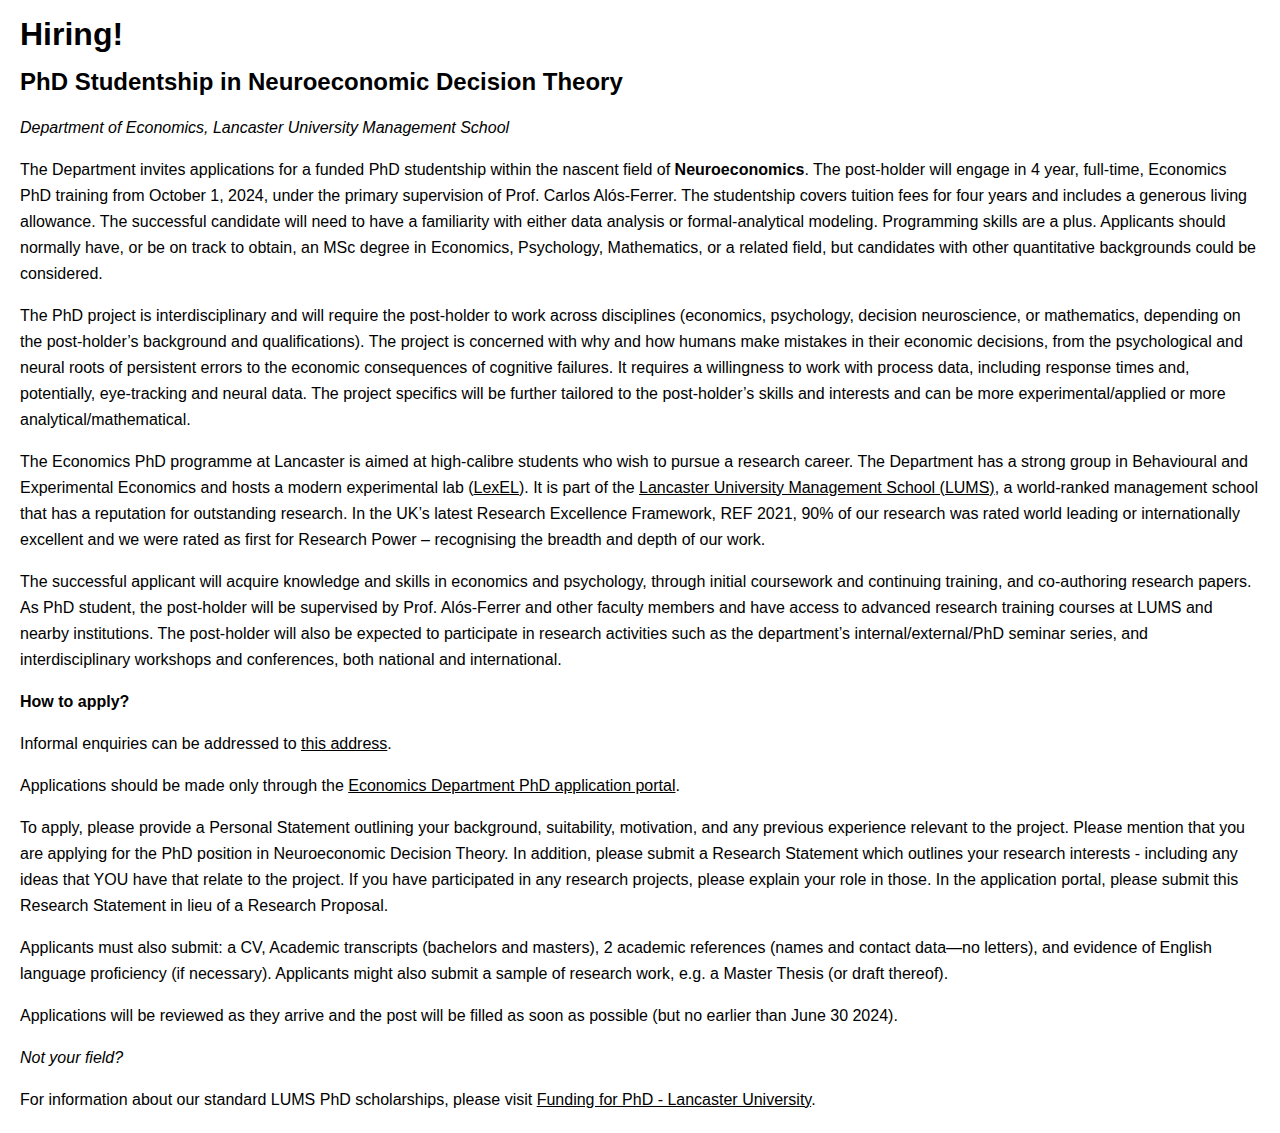
==== hiring.html @ cc89993a "Added hiring, fixed wrong entry in news and talks" ====
<!DOCTYPE html>
<html>
<head>
<link rel="stylesheet" href="blocks.css">
</head>
<body>

    
      <h1>Hiring!</h1>

<h2>PhD Studentship in Neuroeconomic Decision Theory</h2>
		    
<i>Department of Economics, Lancaster University Management School</i>


<p>The Department invites applications for a funded PhD studentship within the nascent field of <b>Neuroeconomics</b>. The post-holder will engage in 4 year, full-time, Economics PhD training from October 1, 2024, under the primary supervision of Prof. Carlos Al&oacute;s-Ferrer. The studentship covers tuition fees for four years and includes a generous living allowance. The successful candidate will need to have a familiarity with either data analysis or formal-analytical modeling. Programming skills are a plus. Applicants should normally have, or be on track to obtain, an MSc degree in Economics, Psychology, Mathematics, or a related field, but candidates with other quantitative backgrounds could be considered.</p>
<p>The PhD project is interdisciplinary and will require the post-holder to work across disciplines (economics, psychology, decision neuroscience, or mathematics, depending on the post-holder’s background and qualifications). The project is concerned with why and how humans make mistakes in their economic decisions, from the psychological and neural roots of persistent errors to the economic consequences of cognitive failures. It requires a willingness to work with process data, including response times and, potentially, eye-tracking and neural data. The project specifics will be further tailored to the post-holder’s skills and interests and can be more experimental/applied or more analytical/mathematical.</p>

<p>The Economics PhD programme at Lancaster is aimed at high-calibre students who wish to pursue a research career. The Department has a strong group in Behavioural and Experimental Economics and hosts a modern experimental lab (<a href="https://www.lancaster.ac.uk/lums/our-departments/economics/research/lexel/">LexEL</a>). It is part of the <a href="https://www.lancaster.ac.uk/lums/">Lancaster University Management School (LUMS)</a>,  a world-ranked management school that has a reputation for outstanding research. In the UK’s latest Research Excellence Framework, REF 2021, 90% of our research was rated world leading or internationally excellent and we were rated as first for Research Power – recognising the breadth and depth of our work.</p>
<p>The successful applicant will acquire knowledge and skills in economics and psychology, through initial coursework and continuing training, and co-authoring research papers. As PhD student, the post-holder will be supervised by Prof. Al&oacute;s-Ferrer and other faculty members and have access to advanced research training courses at LUMS and nearby institutions. The post-holder will also be expected to participate in research activities such as the department’s internal/external/PhD seminar series, and interdisciplinary workshops and conferences, both national and international.</p>


<p><b>How to apply?</b></p>
<p>Informal enquiries can be addressed to <a href="&#109;&#97;&#105;&#108;&#116;&#111;&#58;%63%2E%61%6C%6F%73%66%65%72%72%65%72%40%6C%61%6E%63%61%73%74%65%72%2E%61%63%2E%75%6B">this address</a></li>.</p> 
<p>Applications should be made only through the <a href="https://www.lancaster.ac.uk/study/postgraduate/postgraduate-courses/economics-phd/">Economics Department PhD application portal</a>.</p>   
<p>To apply, please provide a Personal Statement outlining your background, suitability, motivation, and any previous experience relevant to the project. Please mention that you are applying for the PhD position in Neuroeconomic Decision Theory. In addition, please submit a Research Statement which outlines your research interests - including any ideas that YOU have that relate to the project. If you have participated in any research projects, please explain your role in those. In the application portal, please submit this Research Statement in lieu of a Research Proposal.</p> 
<p>Applicants must also submit: a CV, Academic transcripts (bachelors and masters), 2 academic references (names and contact data—no letters), and evidence of English language proficiency (if necessary). Applicants might also submit a sample of research work, e.g. a Master Thesis (or draft thereof).</p>
<p>Applications will be reviewed as they arrive and the post will be filled as soon as possible (but no earlier than June 30 2024). 

<p><i>Not your field?</i></p> 
<p>For information about our standard LUMS PhD scholarships, please visit <a href="https://www.lancaster.ac.uk/lums/postgraduate/scholarships-and-funding/phd/#">Funding for PhD - Lancaster University</a>. 



</body>
</html>
---- blocks.css ----
body {
    font: 100% Verdana, Lucida Sans, sans-serif;
    margin: 20px;
    line-height: 26px;
}

td.quote {
	float: right;
	font-style: italic;
	font-size: 70%}

img.floating {
  float: left;
  padding: 10px;
}

.container {
    xmin-width: 900px;
}

.wrapper {
    position: relative;
    overflow: auto;
}

#top, #sidebar, #bottom, .menuitem {
    border-radius: 4px;
    margin: 4px;
}

#top {
    background-color: #008ECC; /* #228B22; Forest Green; alt: #04AA6D; */
    color: #ffffff;
    padding: 15px;
    border-radius: 25px;
}

#menubar {
    width: 200px;
    float: left
}

#main {
    padding: 10px;
    margin: 0 210px;
}

#sidebar {
    background-color: #DAA520; /* GoldenRod; Alt: #87cefa; LightSkyBlue ; alt: #32a4e7; */
    color: #ffffff;
    padding: 10px;
    width: 180px;
    bottom: 0;
    top: 0;
    right: 0;
    position: absolute;
    border-radius: 25px;
}

#bottom {
    border: 1px solid #d4d4d4;
    background-color: #f1f1f1;
    text-align: center;
    padding: 10px;
    font-size: 70%;
    line-height: 14px;
}

#top h1, #top p, #menulist {
    margin: 0;
    padding: 0;
}

.menuitem {
    background-color: #f1f1f1;
    border: 1px solid #d4d4d4;
    list-style-type: none;
    padding: 2px;
}

.menuitem a {
	text-decoration: none;}  

.menuitem:hover {
    background-color: #ffffff;
}

ul.paperlist {
  border-left: 5px solid red;
  background-color: #f1f1f1;
  list-style-type: square;
  padding: 10px 20px;
}

.paper {
    background-color: #f1f1f1;
    border: 1px solid #d4d4d4;
    list-style-type: square;
    padding: 2px;
    cursor: pointer;
}

.paper:hover {
    background-color: #ffffff;
}

.paper a {
	text-decoration: underline;} 

table.papertable {
	border-collapse: collapse;
   width: 100%;
}

table.papertable tr {
	border-top-style: dotted;
}

table.papertable tr:nth-child(even) {
	background-color: lavender;}

table.papertable tr:hover {
	background-color: lightblue;}

td.linkcell {
	width: 15%;
	vertical-align: top;
}

td.datecell {
	width: 15%;
	vertical-align: top;
   font-family: "Lucida Console", "Courier New", monospace;
   font-weight: bold;
   color: DodgerBlue;
}

a {
    color: #000000;
    text-decoration: underline;
}

a:hover {
    text-decoration: none;
	 color: red;
}

@media (max-width: 800px) {
    #sidebar {
        width: auto;
        position: relative;
    } 
    #main {
        margin-right: 0;
    }    
       
}

@media (max-width: 600px) {
    #menubar {
        width: auto;
        float: none;
    }
    #main {
        margin: 0;
    }    
}
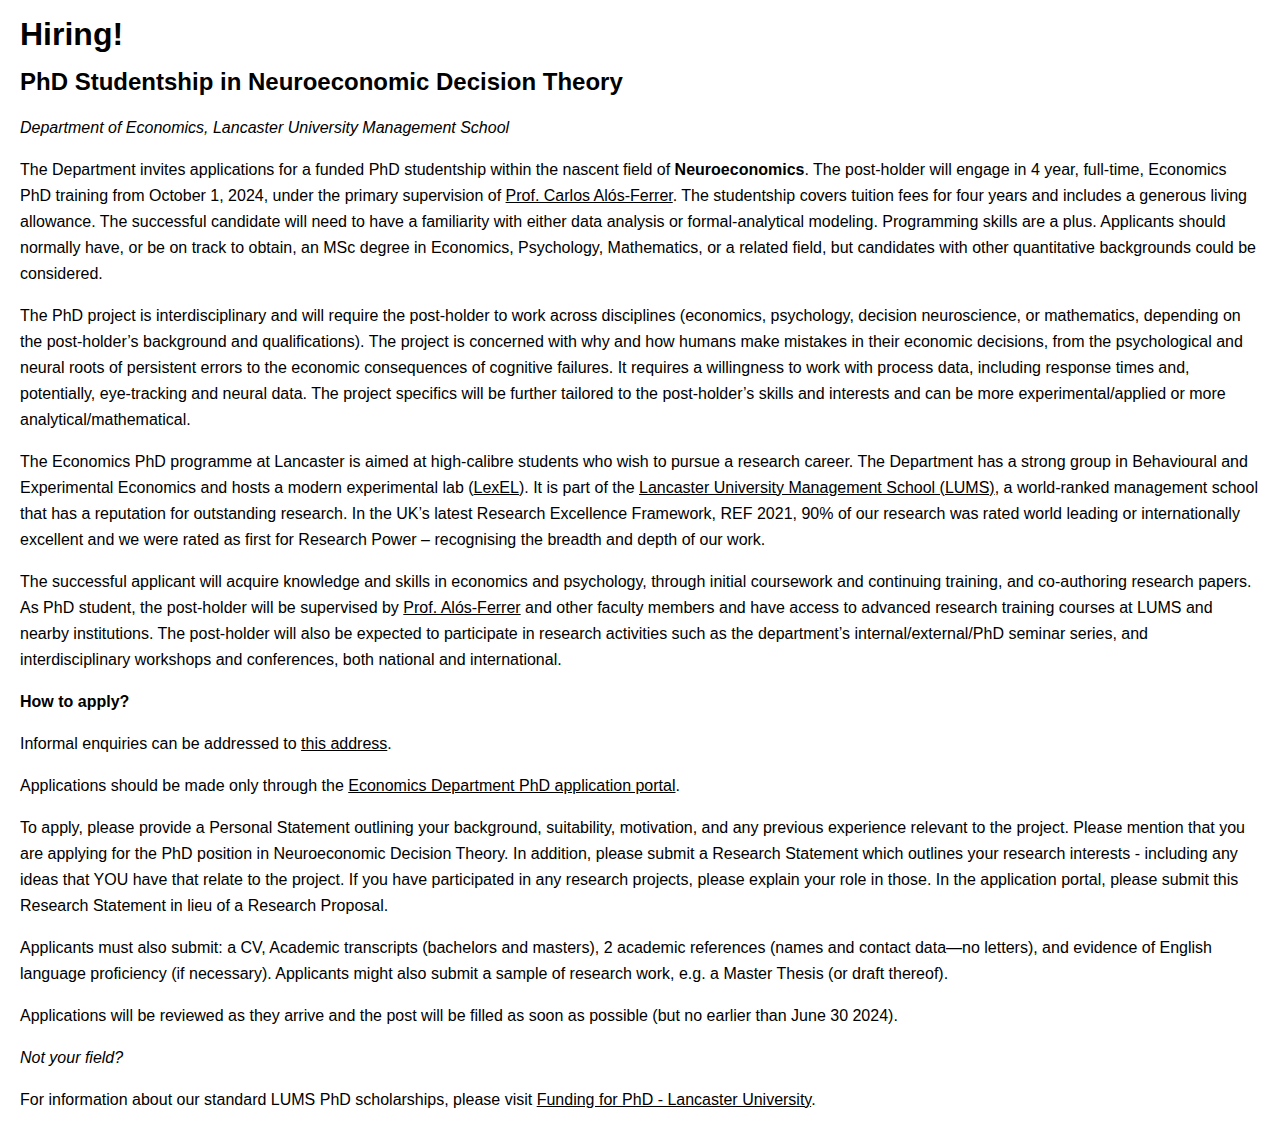
==== commit 06866586: "Added backlinks to hiring" ====
--- a/hiring.html
+++ b/hiring.html
@@ -13,11 +13,11 @@
 <i>Department of Economics, Lancaster University Management School</i>
 
 
-<p>The Department invites applications for a funded PhD studentship within the nascent field of <b>Neuroeconomics</b>. The post-holder will engage in 4 year, full-time, Economics PhD training from October 1, 2024, under the primary supervision of Prof. Carlos Al&oacute;s-Ferrer. The studentship covers tuition fees for four years and includes a generous living allowance. The successful candidate will need to have a familiarity with either data analysis or formal-analytical modeling. Programming skills are a plus. Applicants should normally have, or be on track to obtain, an MSc degree in Economics, Psychology, Mathematics, or a related field, but candidates with other quantitative backgrounds could be considered.</p>
+<p>The Department invites applications for a funded PhD studentship within the nascent field of <b>Neuroeconomics</b>. The post-holder will engage in 4 year, full-time, Economics PhD training from October 1, 2024, under the primary supervision of <a href="http://alosferrer.github.io" target="_blank">Prof. Carlos Al&oacute;s-Ferrer</a>. The studentship covers tuition fees for four years and includes a generous living allowance. The successful candidate will need to have a familiarity with either data analysis or formal-analytical modeling. Programming skills are a plus. Applicants should normally have, or be on track to obtain, an MSc degree in Economics, Psychology, Mathematics, or a related field, but candidates with other quantitative backgrounds could be considered.</p>
 <p>The PhD project is interdisciplinary and will require the post-holder to work across disciplines (economics, psychology, decision neuroscience, or mathematics, depending on the post-holder’s background and qualifications). The project is concerned with why and how humans make mistakes in their economic decisions, from the psychological and neural roots of persistent errors to the economic consequences of cognitive failures. It requires a willingness to work with process data, including response times and, potentially, eye-tracking and neural data. The project specifics will be further tailored to the post-holder’s skills and interests and can be more experimental/applied or more analytical/mathematical.</p>
 
 <p>The Economics PhD programme at Lancaster is aimed at high-calibre students who wish to pursue a research career. The Department has a strong group in Behavioural and Experimental Economics and hosts a modern experimental lab (<a href="https://www.lancaster.ac.uk/lums/our-departments/economics/research/lexel/">LexEL</a>). It is part of the <a href="https://www.lancaster.ac.uk/lums/">Lancaster University Management School (LUMS)</a>,  a world-ranked management school that has a reputation for outstanding research. In the UK’s latest Research Excellence Framework, REF 2021, 90% of our research was rated world leading or internationally excellent and we were rated as first for Research Power – recognising the breadth and depth of our work.</p>
-<p>The successful applicant will acquire knowledge and skills in economics and psychology, through initial coursework and continuing training, and co-authoring research papers. As PhD student, the post-holder will be supervised by Prof. Al&oacute;s-Ferrer and other faculty members and have access to advanced research training courses at LUMS and nearby institutions. The post-holder will also be expected to participate in research activities such as the department’s internal/external/PhD seminar series, and interdisciplinary workshops and conferences, both national and international.</p>
+<p>The successful applicant will acquire knowledge and skills in economics and psychology, through initial coursework and continuing training, and co-authoring research papers. As PhD student, the post-holder will be supervised by <a href="http://alosferrer.github.io" target="_blank">Prof. Al&oacute;s-Ferrer</a> and other faculty members and have access to advanced research training courses at LUMS and nearby institutions. The post-holder will also be expected to participate in research activities such as the department’s internal/external/PhD seminar series, and interdisciplinary workshops and conferences, both national and international.</p>
 
 
 <p><b>How to apply?</b></p>
